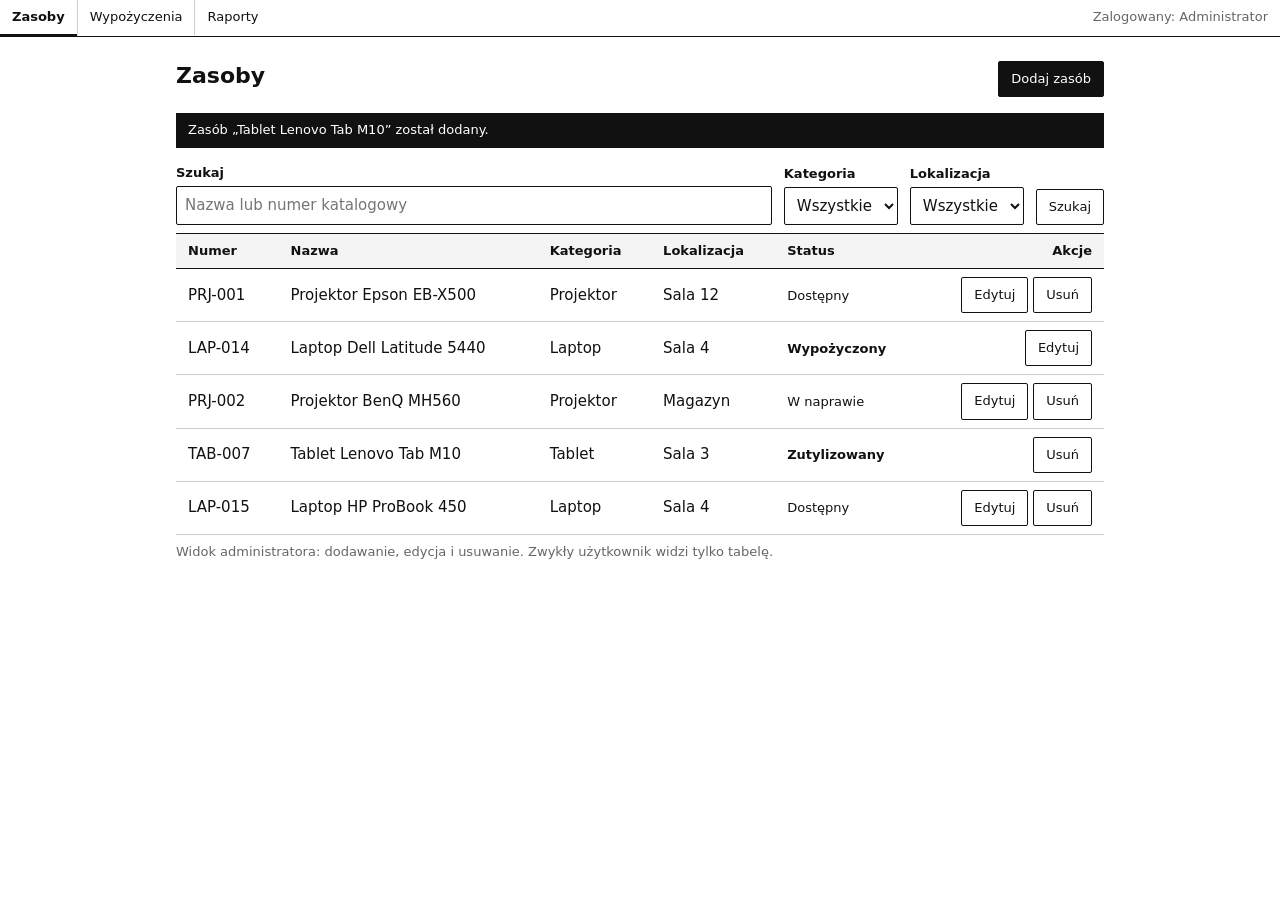
==== frontend/index.html @ b11f1eee "feat: add resources list view" ====
<!DOCTYPE html>
<html lang="pl">
<head>
  <meta charset="UTF-8">
  <meta name="viewport" content="width=device-width, initial-scale=1.0">
  <title>Zasoby — EduResource Manager</title>
  <link rel="stylesheet" href="css/variables.css">
  <link rel="stylesheet" href="css/style.css">
  <link rel="stylesheet" href="css/components.css">
</head>
<body>
  <nav class="nav">
    <a href="index.html" class="is-active">Zasoby</a>
    <a href="loans.html">Wypożyczenia</a>
    <a href="reports.html">Raporty</a>
    <span class="nav-user">Zalogowany: Administrator</span>
  </nav>

  <div class="container">
    <div class="page-header">
      <h1>Zasoby</h1>
      <button class="btn btn--primary">Dodaj zasób</button>
    </div>

    <p class="message message--success">Zasób „Tablet Lenovo Tab M10” został dodany.</p>

    <form class="form" onsubmit="return false;" style="max-width: none;">
      <div class="form__actions" style="margin: 0 0 8px; flex-wrap: wrap; align-items: flex-end;">
        <div class="field" style="flex: 1 1 240px; margin-bottom: 0;">
          <label class="field__label" for="q">Szukaj</label>
          <input class="field__input" id="q" type="text" placeholder="Nazwa lub numer katalogowy">
        </div>
        <div class="field" style="margin-bottom: 0;">
          <label class="field__label" for="category">Kategoria</label>
          <select class="field__select" id="category">
            <option value="">Wszystkie</option>
            <option>Projektor</option>
            <option>Laptop</option>
            <option>Tablet</option>
          </select>
        </div>
        <div class="field" style="margin-bottom: 0;">
          <label class="field__label" for="location">Lokalizacja</label>
          <select class="field__select" id="location">
            <option value="">Wszystkie</option>
            <option>Sala 3</option>
            <option>Sala 4</option>
            <option>Sala 12</option>
            <option>Magazyn</option>
          </select>
        </div>
        <button class="btn" type="submit">Szukaj</button>
      </div>
    </form>

    <table class="table">
      <thead>
        <tr>
          <th>Numer</th>
          <th>Nazwa</th>
          <th>Kategoria</th>
          <th>Lokalizacja</th>
          <th>Status</th>
          <th style="text-align:right;">Akcje</th>
        </tr>
      </thead>
      <tbody>
        <tr>
          <td>PRJ-001</td>
          <td>Projektor Epson EB-X500</td>
          <td>Projektor</td>
          <td>Sala 12</td>
          <td><span class="status">Dostępny</span></td>
          <td class="actions"><button class="btn">Edytuj</button> <button class="btn">Usuń</button></td>
        </tr>
        <tr>
          <td>LAP-014</td>
          <td>Laptop Dell Latitude 5440</td>
          <td>Laptop</td>
          <td>Sala 4</td>
          <td><span class="status status--loaned">Wypożyczony</span></td>
          <td class="actions"><button class="btn">Edytuj</button></td>
        </tr>
        <tr>
          <td>PRJ-002</td>
          <td>Projektor BenQ MH560</td>
          <td>Projektor</td>
          <td>Magazyn</td>
          <td><span class="status">W naprawie</span></td>
          <td class="actions"><button class="btn">Edytuj</button> <button class="btn">Usuń</button></td>
        </tr>
        <tr>
          <td>TAB-007</td>
          <td>Tablet Lenovo Tab M10</td>
          <td>Tablet</td>
          <td>Sala 3</td>
          <td><span class="status status--retired">Zutylizowany</span></td>
          <td class="actions"><button class="btn">Usuń</button></td>
        </tr>
        <tr>
          <td>LAP-015</td>
          <td>Laptop HP ProBook 450</td>
          <td>Laptop</td>
          <td>Sala 4</td>
          <td><span class="status">Dostępny</span></td>
          <td class="actions"><button class="btn">Edytuj</button> <button class="btn">Usuń</button></td>
        </tr>
      </tbody>
    </table>
    <p class="muted" style="margin-top: 8px;">Widok administratora: dodawanie, edycja i usuwanie. Zwykły użytkownik widzi tylko tabelę.</p>
  </div>
</body>
</html>
---- frontend/css/variables.css ----
/* EduResource Manager — design tokens
 * Czarno-biały system: zero gradientów, cieni i emoji.
 * Wszystko buduje typografia, siatka i linia 1px (ARCHITECTURE.md, plan rozdz. 1).
 */

:root {
  --color-bg: #ffffff;        /* tło aplikacji */
  --color-ink: #111111;       /* tekst podstawowy */
  --color-muted: #666666;     /* tekst pomocniczy, daty, opisy */
  --color-line: #111111;      /* linie główne, nagłówki tabel */
  --color-line-soft: #cccccc; /* linie pomocnicze */
  --color-fill: #f4f4f4;      /* tło pasków, hover wierszy, pól */
  --color-invert-bg: #111111; /* tło przycisku podstawowego */
  --color-invert-ink: #ffffff;

  --font: system-ui, -apple-system, "Segoe UI", sans-serif;

  --size-text: 15px;
  --size-small: 13px;
  --size-title: 22px;

  --space-1: 8px;
  --space-2: 12px;
  --space-3: 16px;
  --space-4: 24px;
}
---- frontend/css/style.css ----
/* EduResource Manager — base styles
 * Layout, typografia, nawigacja, tabele (plan rozdz. 1.3).
 * Zasady: płaskość, linia 1px, gęstość, brak animacji poza hover tła.
 */

* {
  margin: 0;
  padding: 0;
  box-sizing: border-box;
}

body {
  font-family: var(--font);
  font-size: var(--size-text);
  color: var(--color-ink);
  background: var(--color-bg);
  line-height: 1.4;
}

/* --- Struktura strony --- */

.container {
  max-width: 960px;
  margin: 0 auto;
  padding: var(--space-4) var(--space-3);
}

.page-header {
  display: flex;
  align-items: baseline;
  justify-content: space-between;
  gap: var(--space-3);
  margin-bottom: var(--space-3);
}

h1 {
  font-size: var(--size-title);
  font-weight: 700;
}

h2 {
  font-size: var(--size-text);
  font-weight: 600;
  margin: var(--space-3) 0 var(--space-1);
}

/* --- Nawigacja: poziomy pasek, linki oddzielone linią,
       aktywna pozycja podkreślona linią 2px --- */

.nav {
  display: flex;
  border-bottom: 1px solid var(--color-line);
}

.nav a {
  display: block;
  padding: var(--space-1) var(--space-2);
  font-size: var(--size-small);
  color: var(--color-ink);
  text-decoration: none;
  border-left: 1px solid var(--color-line-soft);
  border-bottom: 2px solid transparent;
  transition: background-color 0.1s;
}

.nav a:first-child {
  border-left: none;
}

.nav a:hover {
  background: var(--color-fill);
}

.nav a.is-active {
  border-bottom-color: var(--color-ink);
  font-weight: 600;
}

.nav-user {
  margin-left: auto;
  padding: var(--space-1) var(--space-2);
  font-size: var(--size-small);
  color: var(--color-muted);
}

/* --- Tabela --- */

.table {
  width: 100%;
  border-collapse: collapse;
  border-top: 1px solid var(--color-line);
  border-bottom: 1px solid var(--color-line);
}

.table th {
  background: var(--color-fill);
  font-size: var(--size-small);
  font-weight: 600;
  text-align: left;
  padding: var(--space-1) var(--space-2);
  border-bottom: 1px solid var(--color-line);
}

.table td {
  padding: var(--space-1) var(--space-2);
  border-bottom: 1px solid var(--color-line-soft);
}

.table tbody tr:hover {
  background: var(--color-fill);
}

.table td.actions {
  white-space: nowrap;
  text-align: right;
}

/* --- Status zasobu: zwykły tekst, bez kolorów.
       Wypożyczony i Zutylizowany wyróżnione grubością. --- */

.status {
  font-size: var(--size-small);
}

.status--loaned,
.status--retired {
  font-weight: 600;
}

/* --- Tekst pomocniczy --- */

.muted {
  color: var(--color-muted);
  font-size: var(--size-small);
}

.section {
  margin-bottom: var(--space-4);
}
---- frontend/css/components.css ----
/* EduResource Manager — components
 * Przyciski, pola formularzy, pasek komunikatów (plan rozdz. 1.3).
 * Bez cieni, bez gradientów, bez ikonek i emoji.
 */

/* --- Przyciski ---
 * Podstawowy: czarne tło, biały tekst.
 * Wtórny: białe tło, czarny tekst.
 * „Niebezpieczny” (Usuń): styl wtórny + confirm() w JS, osobnego wyglądu nie ma.
 * Jedyna animacja w całym systemie: hover tła 0.1s.
 */

.btn {
  display: inline-block;
  font: inherit;
  font-size: var(--size-small);
  padding: var(--space-1) var(--space-2);
  border: 1px solid var(--color-line);
  border-radius: 2px;
  background: var(--color-bg);
  color: var(--color-ink);
  text-decoration: none;
  cursor: pointer;
  transition: background-color 0.1s;
}

.btn:hover {
  background: var(--color-fill);
}

.btn--primary {
  background: var(--color-invert-bg);
  color: var(--color-invert-ink);
}

.btn--primary:hover {
  background: #333333;
}

.btn:disabled {
  color: var(--color-muted);
  background: var(--color-fill);
  border-color: var(--color-line-soft);
  cursor: not-allowed;
}

/* --- Pola formularza --- */

.form {
  max-width: 480px;
}

.field {
  margin-bottom: var(--space-2);
}

.field__label {
  display: block;
  font-size: var(--size-small);
  font-weight: 600;
  margin-bottom: 4px;
}

.field__hint {
  display: block;
  font-size: var(--size-small);
  color: var(--color-muted);
  margin-top: 4px;
}

.field__input,
.field__select,
.field__textarea {
  width: 100%;
  font: inherit;
  font-size: var(--size-text);
  padding: var(--space-1);
  border: 1px solid var(--color-line);
  border-radius: 2px;
  background: var(--color-bg);
  color: var(--color-ink);
}

.field__input:focus,
.field__select:focus,
.field__textarea:focus {
  outline: 2px solid var(--color-ink);
  outline-offset: -1px;
}

.field__error {
  display: block;
  font-size: var(--size-small);
  margin-top: 4px;
}

.form__actions {
  margin-top: var(--space-3);
  display: flex;
  gap: var(--space-2);
}

/* --- Pasek komunikatów: pojedynczy pasek nad treścią.
       Sukces: czarne tło, biały tekst.
       Błąd: białe tło, ramka 1px, tekst z prefiksem „Błąd:”. --- */

.message {
  padding: var(--space-1) var(--space-2);
  font-size: var(--size-small);
  margin-bottom: var(--space-3);
}

.message--success {
  background: var(--color-invert-bg);
  color: var(--color-invert-ink);
}

.message--error {
  background: var(--color-bg);
  color: var(--color-ink);
  border: 1px solid var(--color-line);
}
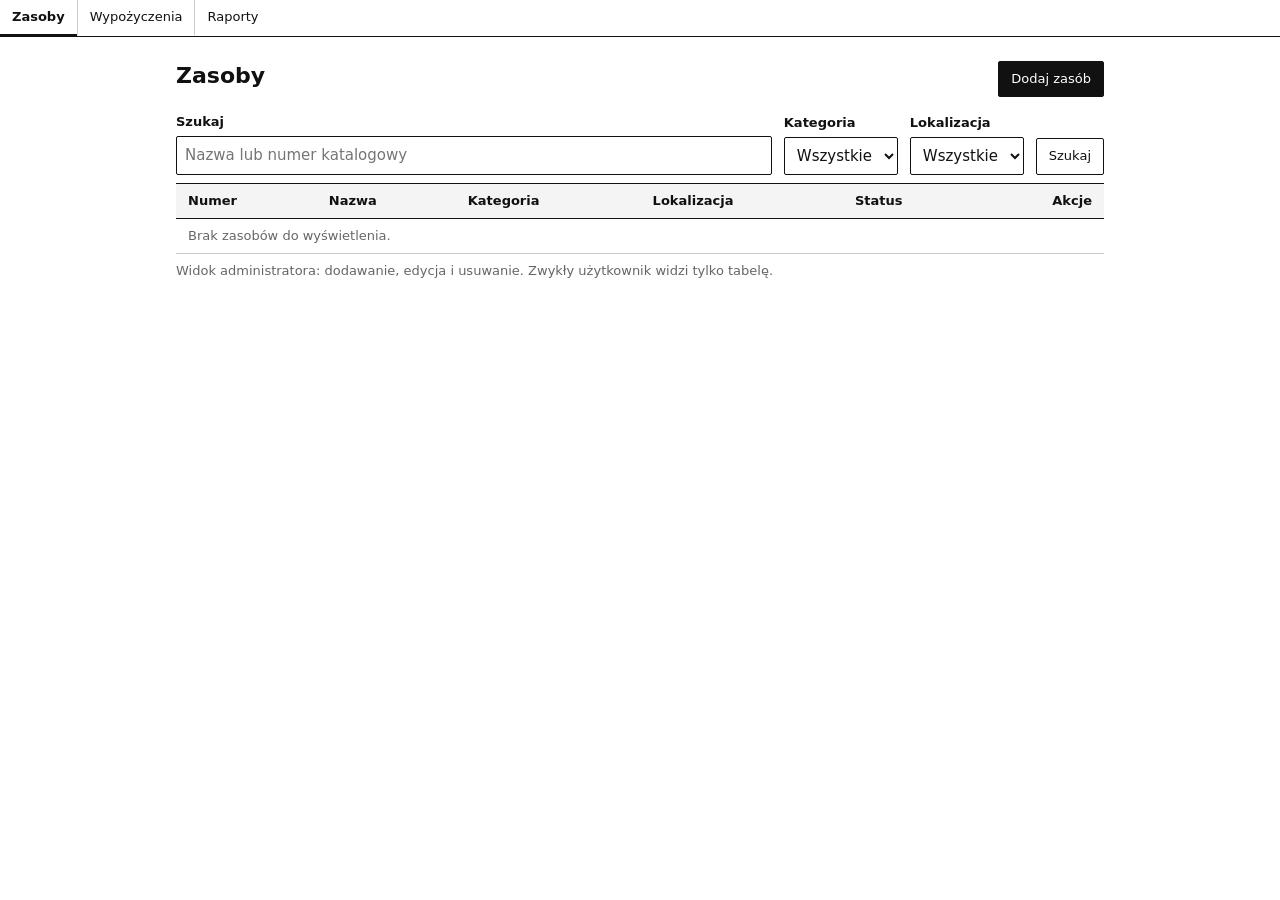
==== commit 3e43ae7f: "refactor: remove hardcoded resource rows" ====
--- a/frontend/index.html
+++ b/frontend/index.html
@@ -13,7 +13,7 @@
     <a href="index.html" class="is-active">Zasoby</a>
     <a href="loans.html">Wypożyczenia</a>
     <a href="reports.html">Raporty</a>
-    <span class="nav-user">Zalogowany: Administrator</span>
+    <span class="nav-user" id="nav-user"></span><!-- заполнит auth.js -->
   </nav>
 
   <div class="container">
@@ -21,8 +21,6 @@
       <h1>Zasoby</h1>
       <button class="btn btn--primary">Dodaj zasób</button>
     </div>
-
-    <p class="message message--success">Zasób „Tablet Lenovo Tab M10” został dodany.</p>
 
     <form class="form" onsubmit="return false;" style="max-width: none;">
       <div class="form__actions" style="margin: 0 0 8px; flex-wrap: wrap; align-items: flex-end;">
@@ -64,47 +62,11 @@
           <th style="text-align:right;">Akcje</th>
         </tr>
       </thead>
-      <tbody>
+      <tbody id="resources-body">
         <tr>
-          <td>PRJ-001</td>
-          <td>Projektor Epson EB-X500</td>
-          <td>Projektor</td>
-          <td>Sala 12</td>
-          <td><span class="status">Dostępny</span></td>
-          <td class="actions"><button class="btn">Edytuj</button> <button class="btn">Usuń</button></td>
+          <td colspan="6" class="muted">Brak zasobów do wyświetlenia.</td>
         </tr>
-        <tr>
-          <td>LAP-014</td>
-          <td>Laptop Dell Latitude 5440</td>
-          <td>Laptop</td>
-          <td>Sala 4</td>
-          <td><span class="status status--loaned">Wypożyczony</span></td>
-          <td class="actions"><button class="btn">Edytuj</button></td>
-        </tr>
-        <tr>
-          <td>PRJ-002</td>
-          <td>Projektor BenQ MH560</td>
-          <td>Projektor</td>
-          <td>Magazyn</td>
-          <td><span class="status">W naprawie</span></td>
-          <td class="actions"><button class="btn">Edytuj</button> <button class="btn">Usuń</button></td>
-        </tr>
-        <tr>
-          <td>TAB-007</td>
-          <td>Tablet Lenovo Tab M10</td>
-          <td>Tablet</td>
-          <td>Sala 3</td>
-          <td><span class="status status--retired">Zutylizowany</span></td>
-          <td class="actions"><button class="btn">Usuń</button></td>
-        </tr>
-        <tr>
-          <td>LAP-015</td>
-          <td>Laptop HP ProBook 450</td>
-          <td>Laptop</td>
-          <td>Sala 4</td>
-          <td><span class="status">Dostępny</span></td>
-          <td class="actions"><button class="btn">Edytuj</button> <button class="btn">Usuń</button></td>
-        </tr>
+        <!-- строки таблицы рендерит js/resources.js из ответа api/resources.php -->
       </tbody>
     </table>
     <p class="muted" style="margin-top: 8px;">Widok administratora: dodawanie, edycja i usuwanie. Zwykły użytkownik widzi tylko tabelę.</p>
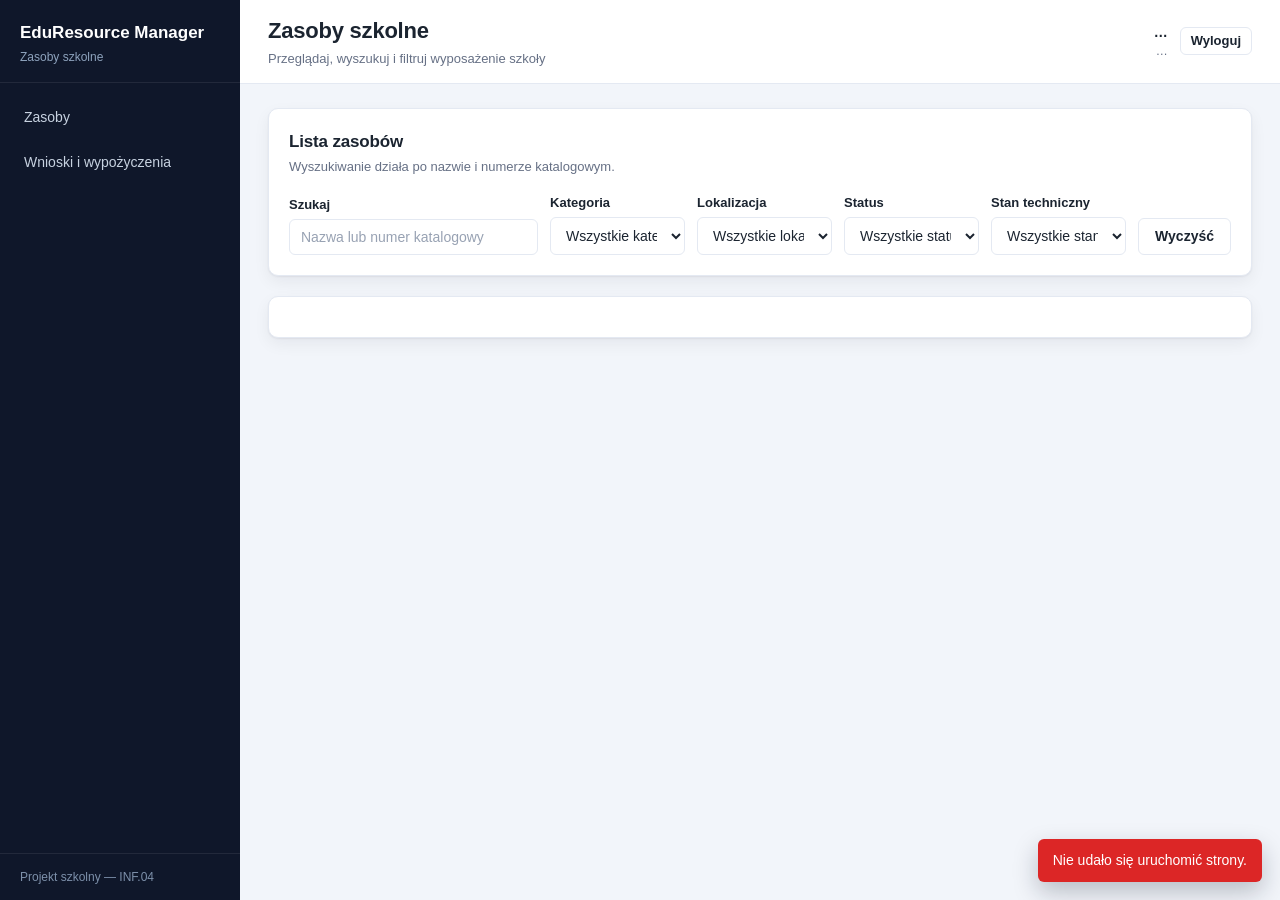
==== commit 523d9689: "feat: add resources list with search and filters" ====
--- a/frontend/index.html
+++ b/frontend/index.html
@@ -1,75 +1,109 @@
 <!DOCTYPE html>
 <html lang="pl">
 <head>
-  <meta charset="UTF-8">
-  <meta name="viewport" content="width=device-width, initial-scale=1.0">
-  <title>Zasoby — EduResource Manager</title>
-  <link rel="stylesheet" href="css/variables.css">
-  <link rel="stylesheet" href="css/style.css">
-  <link rel="stylesheet" href="css/components.css">
+    <meta charset="utf-8">
+    <meta name="viewport" content="width=device-width, initial-scale=1">
+    <title>Zasoby — EduResource Manager</title>
+    <link rel="stylesheet" href="css/variables.css">
+    <link rel="stylesheet" href="css/style.css">
+    <link rel="stylesheet" href="css/components.css">
 </head>
 <body>
-  <nav class="nav">
-    <a href="index.html" class="is-active">Zasoby</a>
-    <a href="loans.html">Wypożyczenia</a>
-    <a href="reports.html">Raporty</a>
-    <span class="nav-user" id="nav-user"></span><!-- заполнит auth.js -->
-  </nav>
+    <div class="app">
+        <aside class="sidebar">
+            <div class="sidebar__marka">
+                EduResource Manager
+                <span>Zasoby szkolne</span>
+            </div>
+            <nav class="sidebar__nawigacja">
+                <a class="sidebar__link" href="index.html">Zasoby</a>
+                <a class="sidebar__link" href="loans.html">Wnioski i wypożyczenia</a>
+                <a class="sidebar__link ukryj" href="reports.html" data-admin>Raporty</a>
+            </nav>
+            <div class="sidebar__stopka">Projekt szkolny — INF.04</div>
+        </aside>
 
-  <div class="container">
-    <div class="page-header">
-      <h1>Zasoby</h1>
-      <button class="btn btn--primary">Dodaj zasób</button>
+        <div class="app--glowny">
+            <header class="naglowek">
+                <div class="naglowek__tytul">
+                    <h1>Zasoby szkolne</h1>
+                    <span class="naglowek__podtytul">Przeglądaj, wyszukuj i filtruj wyposażenie szkoły</span>
+                </div>
+                <div class="naglowek__uzytkownik">
+                    <div class="naglowek__dane">
+                        <strong id="uzytkownik-nazwa">…</strong>
+                        <span id="uzytkownik-rola">…</span>
+                    </div>
+                    <button class="przycisk przycisk--jasny przycisk--maly" type="button" data-wyloguj>
+                        Wyloguj
+                    </button>
+                </div>
+            </header>
+
+            <main class="tresc">
+                <section class="sekcja">
+                    <div class="sekcja__naglowek">
+                        <div>
+                            <h2>Lista zasobów</h2>
+                            <p class="sekcja__opis">Wyszukiwanie działa po nazwie i numerze katalogowym.</p>
+                        </div>
+                        <button class="przycisk ukryj" type="button" id="przycisk-dodaj" data-admin>
+                            Dodaj zasób
+                        </button>
+                    </div>
+
+                    <div class="siatka-filtrow">
+                        <div class="pole">
+                            <label class="pole__etykieta" for="filtr-szukaj">Szukaj</label>
+                            <input class="wejscie" type="search" id="filtr-szukaj"
+                                   placeholder="Nazwa lub numer katalogowy">
+                        </div>
+                        <div class="pole">
+                            <label class="pole__etykieta" for="filtr-kategoria">Kategoria</label>
+                            <select class="wybierz" id="filtr-kategoria">
+                                <option value="">Wszystkie kategorie</option>
+                            </select>
+                        </div>
+                        <div class="pole">
+                            <label class="pole__etykieta" for="filtr-lokalizacja">Lokalizacja</label>
+                            <select class="wybierz" id="filtr-lokalizacja">
+                                <option value="">Wszystkie lokalizacje</option>
+                            </select>
+                        </div>
+                        <div class="pole">
+                            <label class="pole__etykieta" for="filtr-status">Status</label>
+                            <select class="wybierz" id="filtr-status">
+                                <option value="">Wszystkie statusy</option>
+                                <option value="dostepny">Dostępny</option>
+                                <option value="wypozyczony">Wypożyczony</option>
+                                <option value="w_naprawie">W naprawie</option>
+                                <option value="zutylizowany">Zutylizowany</option>
+                            </select>
+                        </div>
+                        <div class="pole">
+                            <label class="pole__etykieta" for="filtr-stan">Stan techniczny</label>
+                            <select class="wybierz" id="filtr-stan">
+                                <option value="">Wszystkie stany</option>
+                                <option value="sprawny">Sprawny</option>
+                                <option value="uszkodzony">Uszkodzony</option>
+                                <option value="niesprawdzony">Niesprawdzony</option>
+                            </select>
+                        </div>
+                        <button class="przycisk przycisk--jasny" type="button" id="przycisk-wyczysc">
+                            Wyczyść
+                        </button>
+                    </div>
+                </section>
+
+                <section class="sekcja">
+                    <div id="tabela-zasobow"></div>
+                </section>
+            </main>
+        </div>
     </div>
 
-    <form class="form" onsubmit="return false;" style="max-width: none;">
-      <div class="form__actions" style="margin: 0 0 8px; flex-wrap: wrap; align-items: flex-end;">
-        <div class="field" style="flex: 1 1 240px; margin-bottom: 0;">
-          <label class="field__label" for="q">Szukaj</label>
-          <input class="field__input" id="q" type="text" placeholder="Nazwa lub numer katalogowy">
-        </div>
-        <div class="field" style="margin-bottom: 0;">
-          <label class="field__label" for="category">Kategoria</label>
-          <select class="field__select" id="category">
-            <option value="">Wszystkie</option>
-            <option>Projektor</option>
-            <option>Laptop</option>
-            <option>Tablet</option>
-          </select>
-        </div>
-        <div class="field" style="margin-bottom: 0;">
-          <label class="field__label" for="location">Lokalizacja</label>
-          <select class="field__select" id="location">
-            <option value="">Wszystkie</option>
-            <option>Sala 3</option>
-            <option>Sala 4</option>
-            <option>Sala 12</option>
-            <option>Magazyn</option>
-          </select>
-        </div>
-        <button class="btn" type="submit">Szukaj</button>
-      </div>
-    </form>
-
-    <table class="table">
-      <thead>
-        <tr>
-          <th>Numer</th>
-          <th>Nazwa</th>
-          <th>Kategoria</th>
-          <th>Lokalizacja</th>
-          <th>Status</th>
-          <th style="text-align:right;">Akcje</th>
-        </tr>
-      </thead>
-      <tbody id="resources-body">
-        <tr>
-          <td colspan="6" class="muted">Brak zasobów do wyświetlenia.</td>
-        </tr>
-        <!-- строки таблицы рендерит js/resources.js из ответа api/resources.php -->
-      </tbody>
-    </table>
-    <p class="muted" style="margin-top: 8px;">Widok administratora: dodawanie, edycja i usuwanie. Zwykły użytkownik widzi tylko tabelę.</p>
-  </div>
+    <script src="js/api.js"></script>
+    <script src="js/ui.js"></script>
+    <script src="js/resources.js"></script>
 </body>
 </html>
--- a/frontend/css/variables.css
+++ b/frontend/css/variables.css
@@ -1,26 +1,33 @@
-/* EduResource Manager — design tokens
- * Czarno-biały system: zero gradientów, cieni i emoji.
- * Wszystko buduje typografia, siatka i linia 1px (ARCHITECTURE.md, plan rozdz. 1).
- */
+:root {
+    --tlo: #f2f5fa;
+    --powierzchnia: #ffffff;
+    --tekst: #1b2430;
+    --tekst-mgla: #667085;
+    --obramowanie: #e4e9f2;
 
-:root {
-  --color-bg: #ffffff;        /* tło aplikacji */
-  --color-ink: #111111;       /* tekst podstawowy */
-  --color-muted: #666666;     /* tekst pomocniczy, daty, opisy */
-  --color-line: #111111;      /* linie główne, nagłówki tabel */
-  --color-line-soft: #cccccc; /* linie pomocnicze */
-  --color-fill: #f4f4f4;      /* tło pasków, hover wierszy, pól */
-  --color-invert-bg: #111111; /* tło przycisku podstawowego */
-  --color-invert-ink: #ffffff;
+    --primary: #2563eb;
+    --primary-hover: #1d4ed8;
+    --primary-miekki: #eaf1ff;
 
-  --font: system-ui, -apple-system, "Segoe UI", sans-serif;
+    --danger: #dc2626;
+    --danger-miekki: #fdecec;
+    --success: #16a34a;
+    --success-miekki: #e9f7ef;
+    --warning: #d97706;
+    --warning-miekki: #fdf3e7;
+    --info: #0891b2;
+    --info-miekki: #e6f6fb;
+    --neutral: #64748b;
+    --neutral-miekki: #eef1f6;
 
-  --size-text: 15px;
-  --size-small: 13px;
-  --size-title: 22px;
+    --sidebar-tlo: #0f172a;
+    --sidebar-tekst: #c7d2e0;
+    --sidebar-aktywny-tlo: #1d4ed8;
 
-  --space-1: 8px;
-  --space-2: 12px;
-  --space-3: 16px;
-  --space-4: 24px;
+    --cien: 0 1px 2px rgba(15, 23, 42, 0.06), 0 6px 16px rgba(15, 23, 42, 0.06);
+    --promien: 10px;
+    --promien-maly: 6px;
+
+    --czcionka: "Segoe UI", Roboto, "Helvetica Neue", Arial, sans-serif;
+    --szerokosc-sidebar: 240px;
 }
--- a/frontend/css/style.css
+++ b/frontend/css/style.css
@@ -1,139 +1,288 @@
-/* EduResource Manager — base styles
- * Layout, typografia, nawigacja, tabele (plan rozdz. 1.3).
- * Zasady: płaskość, linia 1px, gęstość, brak animacji poza hover tła.
- */
-
-* {
-  margin: 0;
-  padding: 0;
-  box-sizing: border-box;
-}
-
+*,
+*::before,
+*::after {
+    box-sizing: border-box;
+}
+
+html,
 body {
-  font-family: var(--font);
-  font-size: var(--size-text);
-  color: var(--color-ink);
-  background: var(--color-bg);
-  line-height: 1.4;
-}
-
-/* --- Struktura strony --- */
-
-.container {
-  max-width: 960px;
-  margin: 0 auto;
-  padding: var(--space-4) var(--space-3);
-}
-
-.page-header {
-  display: flex;
-  align-items: baseline;
-  justify-content: space-between;
-  gap: var(--space-3);
-  margin-bottom: var(--space-3);
+    margin: 0;
+    padding: 0;
+    height: 100%;
+}
+
+body {
+    background: var(--tlo);
+    color: var(--tekst);
+    font-family: var(--czcionka);
+    font-size: 15px;
+    line-height: 1.5;
+}
+
+h1,
+h2,
+h3,
+h4 {
+    margin: 0;
+    font-weight: 650;
+    letter-spacing: -0.01em;
 }
 
 h1 {
-  font-size: var(--size-title);
-  font-weight: 700;
+    font-size: 22px;
 }
 
 h2 {
-  font-size: var(--size-text);
-  font-weight: 600;
-  margin: var(--space-3) 0 var(--space-1);
-}
-
-/* --- Nawigacja: poziomy pasek, linki oddzielone linią,
-       aktywna pozycja podkreślona linią 2px --- */
-
-.nav {
-  display: flex;
-  border-bottom: 1px solid var(--color-line);
-}
-
-.nav a {
-  display: block;
-  padding: var(--space-1) var(--space-2);
-  font-size: var(--size-small);
-  color: var(--color-ink);
-  text-decoration: none;
-  border-left: 1px solid var(--color-line-soft);
-  border-bottom: 2px solid transparent;
-  transition: background-color 0.1s;
-}
-
-.nav a:first-child {
-  border-left: none;
-}
-
-.nav a:hover {
-  background: var(--color-fill);
-}
-
-.nav a.is-active {
-  border-bottom-color: var(--color-ink);
-  font-weight: 600;
-}
-
-.nav-user {
-  margin-left: auto;
-  padding: var(--space-1) var(--space-2);
-  font-size: var(--size-small);
-  color: var(--color-muted);
-}
-
-/* --- Tabela --- */
-
-.table {
-  width: 100%;
-  border-collapse: collapse;
-  border-top: 1px solid var(--color-line);
-  border-bottom: 1px solid var(--color-line);
-}
-
-.table th {
-  background: var(--color-fill);
-  font-size: var(--size-small);
-  font-weight: 600;
-  text-align: left;
-  padding: var(--space-1) var(--space-2);
-  border-bottom: 1px solid var(--color-line);
-}
-
-.table td {
-  padding: var(--space-1) var(--space-2);
-  border-bottom: 1px solid var(--color-line-soft);
-}
-
-.table tbody tr:hover {
-  background: var(--color-fill);
-}
-
-.table td.actions {
-  white-space: nowrap;
-  text-align: right;
-}
-
-/* --- Status zasobu: zwykły tekst, bez kolorów.
-       Wypożyczony i Zutylizowany wyróżnione grubością. --- */
-
-.status {
-  font-size: var(--size-small);
-}
-
-.status--loaned,
-.status--retired {
-  font-weight: 600;
-}
-
-/* --- Tekst pomocniczy --- */
-
-.muted {
-  color: var(--color-muted);
-  font-size: var(--size-small);
-}
-
-.section {
-  margin-bottom: var(--space-4);
-}
+    font-size: 17px;
+}
+
+p {
+    margin: 0;
+}
+
+a {
+    color: var(--primary);
+    text-decoration: none;
+}
+
+a:hover {
+    text-decoration: underline;
+}
+
+.app {
+    display: flex;
+    min-height: 100vh;
+}
+
+.sidebar {
+    width: var(--szerokosc-sidebar);
+    flex-shrink: 0;
+    background: var(--sidebar-tlo);
+    color: var(--sidebar-tekst);
+    display: flex;
+    flex-direction: column;
+    position: sticky;
+    top: 0;
+    height: 100vh;
+}
+
+.sidebar__marka {
+    padding: 20px 20px 16px;
+    color: #ffffff;
+    font-size: 17px;
+    font-weight: 700;
+    border-bottom: 1px solid rgba(255, 255, 255, 0.08);
+}
+
+.sidebar__marka span {
+    display: block;
+    font-size: 12px;
+    font-weight: 400;
+    color: #8ea3bd;
+    margin-top: 2px;
+}
+
+.sidebar__nawigacja {
+    padding: 14px 12px;
+    display: flex;
+    flex-direction: column;
+    gap: 4px;
+    flex: 1;
+}
+
+.sidebar__link {
+    display: block;
+    padding: 10px 12px;
+    border-radius: var(--promien-maly);
+    color: var(--sidebar-tekst);
+    font-size: 14px;
+}
+
+.sidebar__link:hover {
+    background: rgba(255, 255, 255, 0.07);
+    color: #ffffff;
+    text-decoration: none;
+}
+
+.sidebar__link--aktywny {
+    background: var(--sidebar-aktywny-tlo);
+    color: #ffffff;
+    font-weight: 600;
+}
+
+.sidebar__stopka {
+    padding: 14px 20px;
+    font-size: 12px;
+    color: #7d90aa;
+    border-top: 1px solid rgba(255, 255, 255, 0.08);
+}
+
+.app--glowny {
+    flex: 1;
+    min-width: 0;
+    display: flex;
+    flex-direction: column;
+}
+
+.naglowek {
+    background: var(--powierzchnia);
+    border-bottom: 1px solid var(--obramowanie);
+    padding: 14px 28px;
+    display: flex;
+    align-items: center;
+    justify-content: space-between;
+    gap: 16px;
+    position: sticky;
+    top: 0;
+    z-index: 5;
+}
+
+.naglowek__tytul {
+    display: flex;
+    flex-direction: column;
+    gap: 2px;
+}
+
+.naglowek__podtytul {
+    font-size: 13px;
+    color: var(--tekst-mgla);
+}
+
+.naglowek__uzytkownik {
+    display: flex;
+    align-items: center;
+    gap: 12px;
+    font-size: 14px;
+}
+
+.naglowek__dane {
+    text-align: right;
+    line-height: 1.3;
+}
+
+.naglowek__dane strong {
+    display: block;
+    font-weight: 600;
+}
+
+.naglowek__dane span {
+    font-size: 12px;
+    color: var(--tekst-mgla);
+}
+
+.tresc {
+    padding: 24px 28px 40px;
+    flex: 1;
+}
+
+.sekcja {
+    background: var(--powierzchnia);
+    border: 1px solid var(--obramowanie);
+    border-radius: var(--promien);
+    box-shadow: var(--cien);
+    padding: 20px;
+    margin-bottom: 20px;
+}
+
+.sekcja__naglowek {
+    display: flex;
+    align-items: center;
+    justify-content: space-between;
+    gap: 16px;
+    flex-wrap: wrap;
+    margin-bottom: 16px;
+}
+
+.sekcja__opis {
+    font-size: 13px;
+    color: var(--tekst-mgla);
+    margin-top: 3px;
+}
+
+.siatka-filtrow {
+    display: grid;
+    grid-template-columns: minmax(220px, 2fr) repeat(4, minmax(135px, 1fr)) auto;
+    gap: 12px;
+    align-items: end;
+}
+
+@media (max-width: 1200px) {
+    .siatka-filtrow {
+        grid-template-columns: repeat(3, minmax(160px, 1fr));
+    }
+}
+
+@media (max-width: 900px) {
+    .app {
+        flex-direction: column;
+    }
+
+    .sidebar {
+        width: 100%;
+        height: auto;
+        position: static;
+    }
+
+    .sidebar__nawigacja {
+        flex-direction: row;
+        flex-wrap: wrap;
+        padding: 10px 12px;
+    }
+
+    .sidebar__stopka {
+        display: none;
+    }
+
+    .naglowek,
+    .tresc {
+        padding-left: 16px;
+        padding-right: 16px;
+    }
+
+    .siatka-filtrow {
+        grid-template-columns: 1fr;
+    }
+}
+
+.ekran-logowania {
+    min-height: 100vh;
+    display: flex;
+    align-items: center;
+    justify-content: center;
+    padding: 24px;
+    background: linear-gradient(155deg, #0f172a 0%, #1e3a8a 100%);
+}
+
+.karta-logowania {
+    width: 100%;
+    max-width: 400px;
+    background: var(--powierzchnia);
+    border-radius: var(--promien);
+    box-shadow: 0 24px 60px rgba(15, 23, 42, 0.35);
+    padding: 30px 28px;
+}
+
+.karta-logowania__marka {
+    font-size: 20px;
+    font-weight: 700;
+}
+
+.karta-logowania__podtytul {
+    font-size: 13px;
+    color: var(--tekst-mgla);
+    margin-top: 4px;
+}
+
+.karta-logowania__formularz {
+    display: flex;
+    flex-direction: column;
+    gap: 14px;
+    margin-top: 22px;
+}
+
+.karta-logowania__odniesienie {
+    margin-top: 18px;
+    font-size: 12px;
+    color: var(--tekst-mgla);
+    text-align: center;
+}
--- a/frontend/css/components.css
+++ b/frontend/css/components.css
@@ -1,122 +1,444 @@
-/* EduResource Manager — components
- * Przyciski, pola formularzy, pasek komunikatów (plan rozdz. 1.3).
- * Bez cieni, bez gradientów, bez ikonek i emoji.
- */
-
-/* --- Przyciski ---
- * Podstawowy: czarne tło, biały tekst.
- * Wtórny: białe tło, czarny tekst.
- * „Niebezpieczny” (Usuń): styl wtórny + confirm() w JS, osobnego wyglądu nie ma.
- * Jedyna animacja w całym systemie: hover tła 0.1s.
- */
-
-.btn {
-  display: inline-block;
-  font: inherit;
-  font-size: var(--size-small);
-  padding: var(--space-1) var(--space-2);
-  border: 1px solid var(--color-line);
-  border-radius: 2px;
-  background: var(--color-bg);
-  color: var(--color-ink);
-  text-decoration: none;
-  cursor: pointer;
-  transition: background-color 0.1s;
-}
-
-.btn:hover {
-  background: var(--color-fill);
-}
-
-.btn--primary {
-  background: var(--color-invert-bg);
-  color: var(--color-invert-ink);
-}
-
-.btn--primary:hover {
-  background: #333333;
-}
-
-.btn:disabled {
-  color: var(--color-muted);
-  background: var(--color-fill);
-  border-color: var(--color-line-soft);
-  cursor: not-allowed;
-}
-
-/* --- Pola formularza --- */
-
-.form {
-  max-width: 480px;
-}
-
-.field {
-  margin-bottom: var(--space-2);
-}
-
-.field__label {
-  display: block;
-  font-size: var(--size-small);
-  font-weight: 600;
-  margin-bottom: 4px;
-}
-
-.field__hint {
-  display: block;
-  font-size: var(--size-small);
-  color: var(--color-muted);
-  margin-top: 4px;
-}
-
-.field__input,
-.field__select,
-.field__textarea {
-  width: 100%;
-  font: inherit;
-  font-size: var(--size-text);
-  padding: var(--space-1);
-  border: 1px solid var(--color-line);
-  border-radius: 2px;
-  background: var(--color-bg);
-  color: var(--color-ink);
-}
-
-.field__input:focus,
-.field__select:focus,
-.field__textarea:focus {
-  outline: 2px solid var(--color-ink);
-  outline-offset: -1px;
-}
-
-.field__error {
-  display: block;
-  font-size: var(--size-small);
-  margin-top: 4px;
-}
-
-.form__actions {
-  margin-top: var(--space-3);
-  display: flex;
-  gap: var(--space-2);
-}
-
-/* --- Pasek komunikatów: pojedynczy pasek nad treścią.
-       Sukces: czarne tło, biały tekst.
-       Błąd: białe tło, ramka 1px, tekst z prefiksem „Błąd:”. --- */
-
-.message {
-  padding: var(--space-1) var(--space-2);
-  font-size: var(--size-small);
-  margin-bottom: var(--space-3);
-}
-
-.message--success {
-  background: var(--color-invert-bg);
-  color: var(--color-invert-ink);
-}
-
-.message--error {
-  background: var(--color-bg);
-  color: var(--color-ink);
-  border: 1px solid var(--color-line);
-}
+.przycisk {
+    display: inline-flex;
+    align-items: center;
+    justify-content: center;
+    gap: 6px;
+    padding: 9px 16px;
+    border-radius: var(--promien-maly);
+    border: 1px solid transparent;
+    font-family: inherit;
+    font-size: 14px;
+    font-weight: 600;
+    line-height: 1.2;
+    cursor: pointer;
+    background: var(--primary);
+    color: #ffffff;
+    transition: background 0.15s ease, border-color 0.15s ease, color 0.15s ease;
+}
+
+.przycisk:hover {
+    background: var(--primary-hover);
+}
+
+.przycisk:disabled {
+    opacity: 0.55;
+    cursor: not-allowed;
+}
+
+.przycisk--jasny {
+    background: var(--powierzchnia);
+    color: var(--tekst);
+    border-color: var(--obramowanie);
+}
+
+.przycisk--jasny:hover {
+    background: var(--neutral-miekki);
+}
+
+.przycisk--zagrozenie {
+    background: var(--danger);
+}
+
+.przycisk--zagrozenie:hover {
+    background: #b91c1c;
+}
+
+.przycisk--maly {
+    padding: 5px 10px;
+    font-size: 13px;
+}
+
+.przycisk--pelny {
+    width: 100%;
+}
+
+.grupa-przyciskow {
+    display: flex;
+    gap: 8px;
+    flex-wrap: wrap;
+}
+
+.pole {
+    display: flex;
+    flex-direction: column;
+    gap: 5px;
+    min-width: 0;
+}
+
+.pole__etykieta {
+    font-size: 13px;
+    font-weight: 600;
+    color: var(--tekst);
+}
+
+.pole__podpowiedz {
+    font-size: 12px;
+    color: var(--tekst-mgla);
+}
+
+.wejscie,
+.wybierz,
+.obszar {
+    width: 100%;
+    padding: 9px 11px;
+    border: 1px solid var(--obramowanie);
+    border-radius: var(--promien-maly);
+    background: var(--powierzchnia);
+    color: var(--tekst);
+    font-family: inherit;
+    font-size: 14px;
+}
+
+.wejscie:focus,
+.wybierz:focus,
+.obszar:focus {
+    outline: none;
+    border-color: var(--primary);
+    box-shadow: 0 0 0 3px var(--primary-miekki);
+}
+
+.wejscie::placeholder {
+    color: #98a2b3;
+}
+
+.wejscie[aria-invalid="true"],
+.wybierz[aria-invalid="true"] {
+    border-color: var(--danger);
+}
+
+.pole--blad .pole__blad {
+    font-size: 12px;
+    color: var(--danger);
+}
+
+.tabela-obudowa {
+    overflow-x: auto;
+    border: 1px solid var(--obramowanie);
+    border-radius: var(--promien);
+}
+
+.tabela {
+    width: 100%;
+    border-collapse: collapse;
+    font-size: 14px;
+    background: var(--powierzchnia);
+}
+
+.tabela th,
+.tabela td {
+    padding: 11px 14px;
+    text-align: left;
+    border-bottom: 1px solid var(--obramowanie);
+    vertical-align: middle;
+}
+
+.tabela th {
+    background: #f8fafc;
+    font-size: 12px;
+    text-transform: uppercase;
+    letter-spacing: 0.04em;
+    color: var(--tekst-mgla);
+    font-weight: 700;
+    white-space: nowrap;
+}
+
+.tabela tbody tr:last-child td {
+    border-bottom: none;
+}
+
+.tabela tbody tr:hover {
+    background: #fafbfe;
+}
+
+.tabela td.liczba,
+.tabela th.liczba {
+    text-align: right;
+    font-variant-numeric: tabular-nums;
+}
+
+.odznaka {
+    display: inline-block;
+    padding: 3px 9px;
+    border-radius: 999px;
+    font-size: 12px;
+    font-weight: 600;
+    white-space: nowrap;
+    background: var(--neutral-miekki);
+    color: var(--neutral);
+}
+
+.odznaka--dostepny,
+.odznaka--sprawny,
+.odznaka--zaakceptowany {
+    background: var(--success-miekki);
+    color: var(--success);
+}
+
+.odznaka--wypozyczony,
+.odznaka--oczekujacy {
+    background: var(--info-miekki);
+    color: var(--info);
+}
+
+.odznaka--w_naprawie,
+.odznaka--niesprawdzony,
+.odznaka--odrzucony {
+    background: var(--warning-miekki);
+    color: var(--warning);
+}
+
+.odznaka--zutylizowany,
+.odznaka--uszkodzony {
+    background: var(--danger-miekki);
+    color: var(--danger);
+}
+
+.odznaka--rola {
+    background: var(--primary-miekki);
+    color: var(--primary);
+}
+
+.komunikat {
+    padding: 11px 14px;
+    border-radius: var(--promien-maly);
+    font-size: 14px;
+    border: 1px solid transparent;
+    margin-bottom: 14px;
+}
+
+.komunikat--blad {
+    background: var(--danger-miekki);
+    border-color: #f8d7d7;
+    color: #991b1b;
+}
+
+.komunikat--sukces {
+    background: var(--success-miekki);
+    border-color: #cdeeda;
+    color: #14532d;
+}
+
+.komunikat--info {
+    background: var(--info-miekki);
+    border-color: #cdeaf3;
+    color: #155e75;
+}
+
+.komunikat:empty {
+    display: none;
+}
+
+.stan {
+    padding: 34px 16px;
+    text-align: center;
+    color: var(--tekst-mgla);
+    font-size: 14px;
+}
+
+.stan--ladowanie::before {
+    content: "";
+    display: block;
+    width: 26px;
+    height: 26px;
+    margin: 0 auto 10px;
+    border: 3px solid var(--obramowanie);
+    border-top-color: var(--primary);
+    border-radius: 50%;
+    animation: obrot 0.8s linear infinite;
+}
+
+@keyframes obrot {
+    to {
+        transform: rotate(360deg);
+    }
+}
+
+.modal {
+    position: fixed;
+    inset: 0;
+    background: rgba(15, 23, 42, 0.55);
+    display: flex;
+    align-items: flex-start;
+    justify-content: center;
+    padding: 6vh 16px 16px;
+    z-index: 50;
+    overflow-y: auto;
+}
+
+.modal[hidden] {
+    display: none;
+}
+
+.modal__panel {
+    background: var(--powierzchnia);
+    border-radius: var(--promien);
+    width: 100%;
+    max-width: 520px;
+    box-shadow: 0 20px 45px rgba(15, 23, 42, 0.28);
+    overflow: hidden;
+}
+
+.modal__panel--szeroki {
+    max-width: 720px;
+}
+
+.modal__naglowek {
+    display: flex;
+    align-items: center;
+    justify-content: space-between;
+    gap: 12px;
+    padding: 16px 20px;
+    border-bottom: 1px solid var(--obramowanie);
+}
+
+.modal__zamknij {
+    border: none;
+    background: transparent;
+    font-size: 24px;
+    line-height: 1;
+    color: var(--tekst-mgla);
+    cursor: pointer;
+    padding: 0 4px;
+}
+
+.modal__zamknij:hover {
+    color: var(--tekst);
+}
+
+.modal__tresc {
+    padding: 20px;
+    display: flex;
+    flex-direction: column;
+    gap: 14px;
+}
+
+.modal__stopka {
+    padding: 14px 20px;
+    border-top: 1px solid var(--obramowanie);
+    display: flex;
+    justify-content: flex-end;
+    gap: 8px;
+    background: #fafbfe;
+}
+
+.siatka-pol {
+    display: grid;
+    grid-template-columns: 1fr 1fr;
+    gap: 14px;
+}
+
+.siatka-pol .pole--pelny {
+    grid-column: 1 / -1;
+}
+
+@media (max-width: 560px) {
+    .siatka-pol {
+        grid-template-columns: 1fr;
+    }
+}
+
+.powiadomienia {
+    position: fixed;
+    right: 18px;
+    bottom: 18px;
+    display: flex;
+    flex-direction: column;
+    gap: 8px;
+    z-index: 100;
+    max-width: 340px;
+}
+
+.powiadomienie {
+    padding: 11px 15px;
+    border-radius: var(--promien-maly);
+    font-size: 14px;
+    color: #ffffff;
+    background: #1f2937;
+    box-shadow: 0 10px 24px rgba(15, 23, 42, 0.25);
+    animation: wjazd 0.18s ease;
+}
+
+.powiadomienie--blad {
+    background: var(--danger);
+}
+
+.powiadomienie--sukces {
+    background: var(--success);
+}
+
+@keyframes wjazd {
+    from {
+        opacity: 0;
+        transform: translateY(8px);
+    }
+}
+
+.zakladki {
+    display: flex;
+    gap: 6px;
+    flex-wrap: wrap;
+    border-bottom: 1px solid var(--obramowanie);
+    margin-bottom: 18px;
+}
+
+.zakladka {
+    border: none;
+    background: transparent;
+    padding: 9px 14px;
+    font-family: inherit;
+    font-size: 14px;
+    font-weight: 600;
+    color: var(--tekst-mgla);
+    cursor: pointer;
+    border-bottom: 2px solid transparent;
+    margin-bottom: -1px;
+}
+
+.zakladka:hover {
+    color: var(--tekst);
+}
+
+.zakladka--aktywna {
+    color: var(--primary);
+    border-bottom-color: var(--primary);
+}
+
+.pula-pusta {
+    padding: 30px 16px;
+    text-align: center;
+    color: var(--tekst-mgla);
+    font-size: 14px;
+}
+
+.karta-podsumowania {
+    display: grid;
+    grid-template-columns: repeat(auto-fit, minmax(170px, 1fr));
+    gap: 14px;
+    margin-bottom: 20px;
+}
+
+.karta-podsumowania__element {
+    background: var(--powierzchnia);
+    border: 1px solid var(--obramowanie);
+    border-radius: var(--promien);
+    padding: 14px 16px;
+    box-shadow: var(--cien);
+}
+
+.karta-podsumowania__etykieta {
+    font-size: 12px;
+    text-transform: uppercase;
+    letter-spacing: 0.04em;
+    color: var(--tekst-mgla);
+    font-weight: 700;
+}
+
+.karta-podsumowania__wartosc {
+    font-size: 24px;
+    font-weight: 700;
+    margin-top: 4px;
+}
+
+.ukryj {
+    display: none !important;
+}
